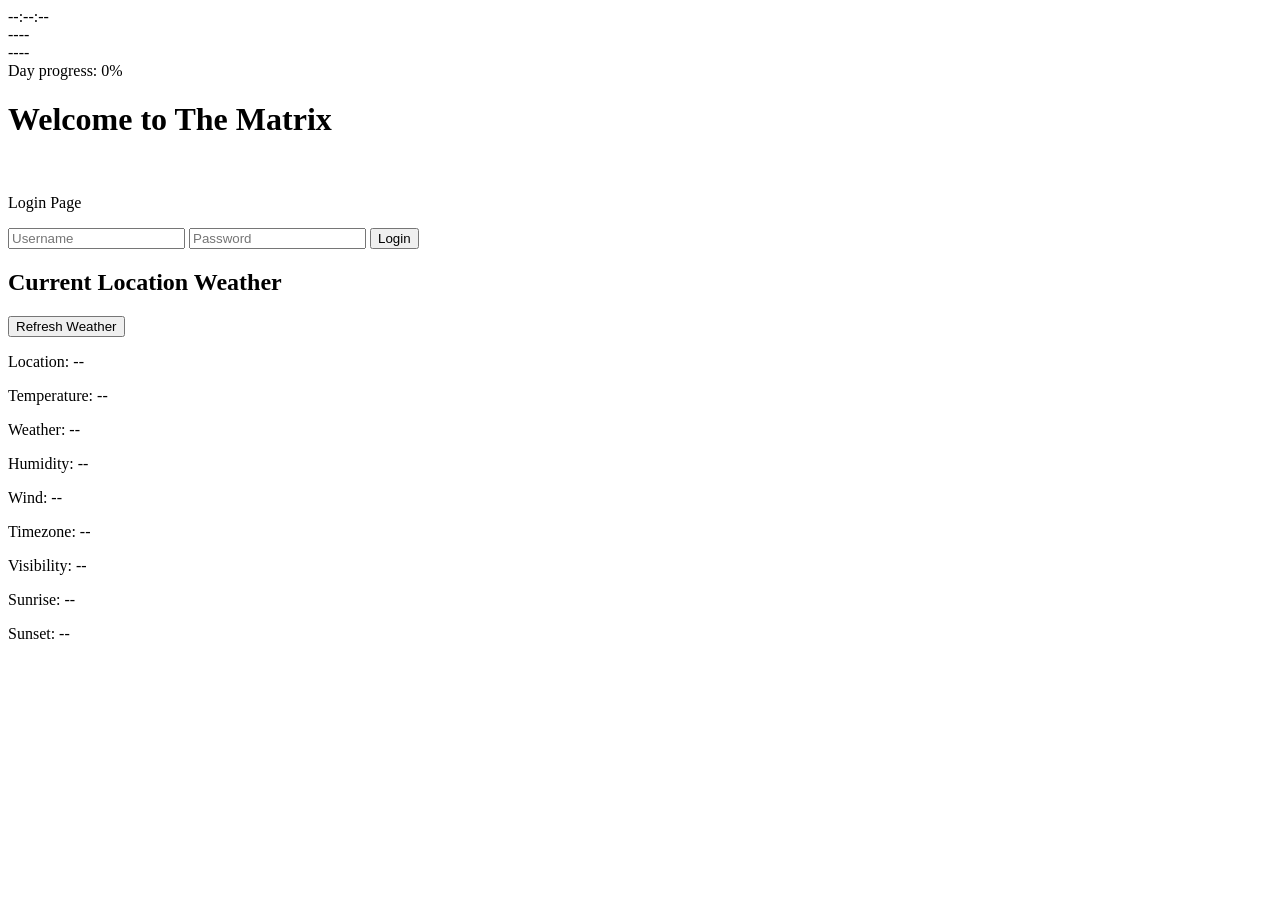
==== index.html @ 37ca57c7 "Renamed file to index.html" ====
<!DOCTYPE html>
<html lang="en">
<head>
    <meta charset="UTF-8">
    <meta name="viewport" content="width=device-width, initial-scale=1.0">
    <title>Document</title>
    <link rel="stylesheet" href="Choti.css">
</head>
<body>

    <div class="matrix-bg" aria-hidden="true"></div>

    <div class="top-clock" id="topClock">
        <div id="digitalTime">--:--:--</div>
        <div id="digitalDate">----</div>
        <div id="digitalDay">----</div>
        <div class="day-progress-wrap">
            <div id="dayProgressBar" class="day-progress-bar"></div>
        </div>
        <div id="dayProgressLabel" class="day-progress-label">Day progress: 0%</div>
    </div>

    <h1>Welcome to The Matrix</h1>


    <div class="LoginScreen">

         <p> Login Page</p>

        <input id="myusrnm" label="Username" type="text" placeholder="Username">
        <input id="mypswd" label="Password" type="password" placeholder="Password">
        <button id="lgnbtn">Login</button>

    </div>

    <div class="weather-container">
        <h2>Current Location Weather</h2>
        <button id="refreshWeather">Refresh Weather</button>

        <div id="weatherCard" class="weather-card">
            <p id="location">Location: --</p>
            <p id="temperature">Temperature: --</p>
            <p id="description">Weather: --</p>
            <p id="humidity">Humidity: --</p>
            <p id="wind">Wind: --</p>
            <p id="timezone">Timezone: --</p>
            <p id="visibility">Visibility: --</p>
            <p id="error" class="error-message"></p>
        </div>
        <div class="sun-times">
            <p id="sunrise">Sunrise: --</p>
            <p id="sunset">Sunset: --</p>
        </div>
    </div>

    <script src="WeatherApi.js"></script>
    <script src="Choti.js"></script>
</body>
</html>
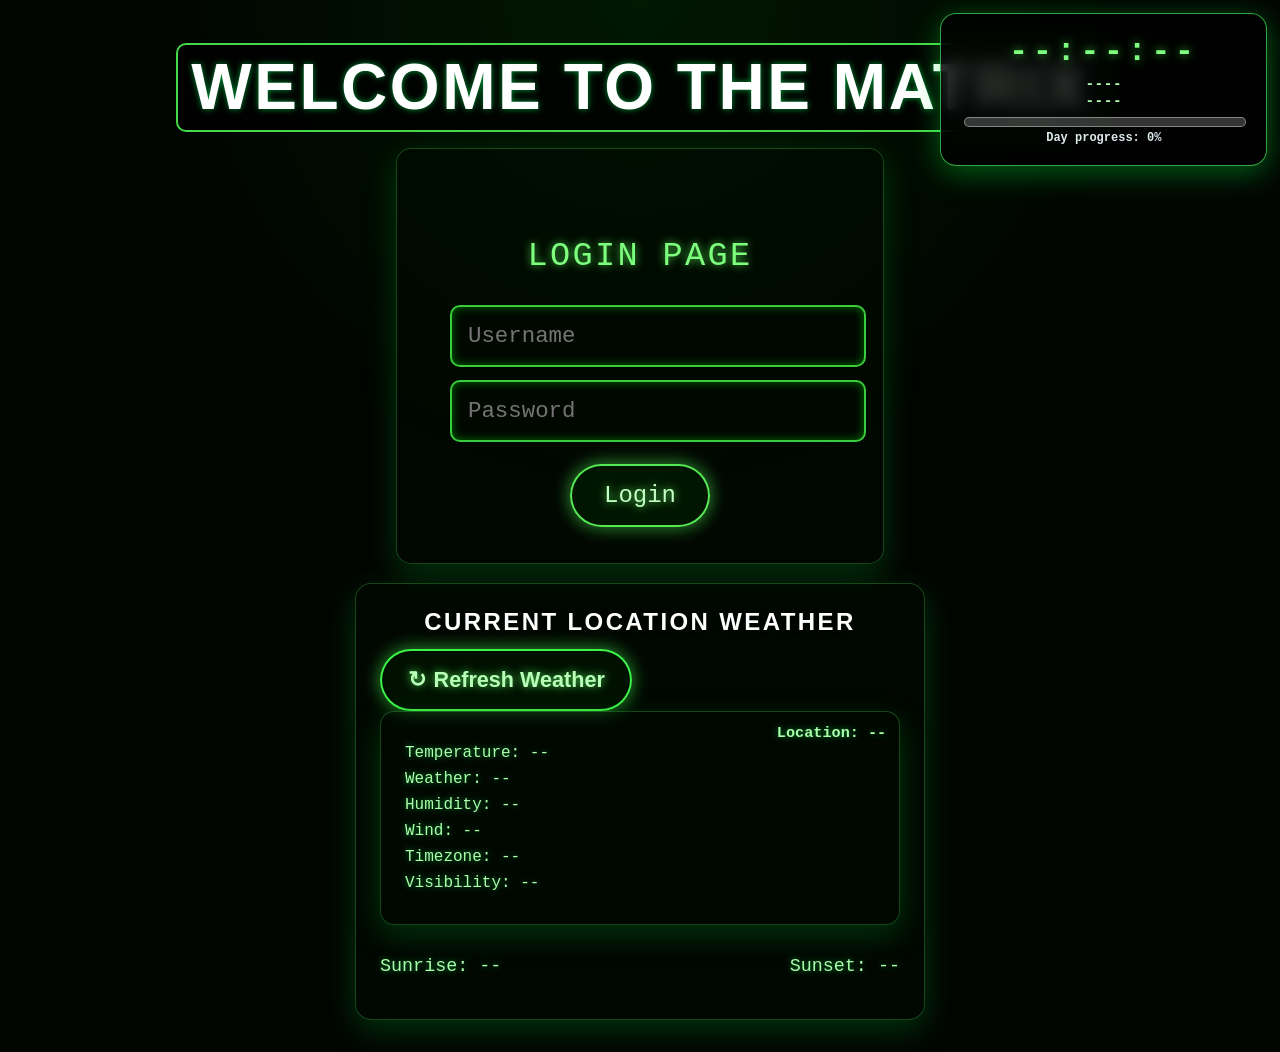
==== commit 9864e113: "Renamed file to index.html" ====
--- a/index.html
+++ b/index.html
@@ -4,7 +4,7 @@
     <meta charset="UTF-8">
     <meta name="viewport" content="width=device-width, initial-scale=1.0">
     <title>Document</title>
-    <link rel="stylesheet" href="Choti.css">
+    <link rel="stylesheet" href="Choti_Website/Choti.css">
 </head>
 <body>
 
@@ -54,6 +54,6 @@
     </div>
 
     <script src="WeatherApi.js"></script>
-    <script src="Choti.js"></script>
+    <script src="Choti_Website/Choti.js"></script>
 </body>
 </html>
--- a/Choti_Website/Choti.css
+++ b/Choti_Website/Choti.css
@@ -0,0 +1,436 @@
+/* Global Styles */
+body {
+    margin: 0;
+    padding: 0;
+    font-family: 'Segoe UI', Tahoma, Geneva, Verdana, sans-serif;
+    background: linear-gradient(135deg, #74ABE2 0%, #5563DE 100%);
+    color: #333;
+    min-height: 100vh;
+    display: flex;
+    flex-direction: column;
+    align-items: center;
+    justify-content: center;
+}
+
+h1 {
+    font-family: 'Courier New', monospace;
+    color: #78ff79;
+    text-align: center;
+    font-size: 4rem;
+    letter-spacing: 0.16em;
+    margin-bottom: 1rem;
+    text-transform: uppercase;
+    text-shadow: 0 0 10px rgba(80, 255, 86, 0.9), 0 0 20px rgba(45, 255, 77, 0.7);
+    padding: 0.35rem 0.85rem;
+    background: rgba(0, 0, 0, 0.8);
+    border: 2px solid rgba(82, 255, 88, 0.85);
+    border-radius: 10px;
+}
+
+h2 {
+    font-family: 'Courier New', monospace;
+    font-size: 2.2rem;
+    color: #95ff95;
+    letter-spacing: 0.08em;
+    text-shadow: 0 0 7px rgba(103, 255, 104, 0.9);
+}
+
+/* Login box */
+.LoginScreen {
+    background: rgba(0, 0, 0, 0.95);
+    padding: 2.2rem 3.3rem;
+    border-radius: 15px;
+    box-shadow: 0 16px 35px rgba(0,0,0,0.45);
+    border: 1px solid rgba(44, 255, 76, 0.8);
+    max-width: 380px;
+    width: 90%;
+    text-align: center;
+}
+
+.LoginScreen p {
+    font-family: 'Courier New', monospace;
+    font-size: 2.1rem;
+    margin-bottom: 1.5rem;
+    color: #7dff7d;
+    text-shadow: 0 0 8px rgba(90, 255, 90, 0.8);
+    letter-spacing: 0.07em;
+    text-transform: uppercase;
+}
+
+.LoginScreen input {
+    font-family: 'Courier New', monospace;
+    width: 100%;
+    margin: 0.4rem 0;
+    padding: 1rem 1rem;
+    font-size: 1.4rem;
+    border: 2px solid rgba(70, 255, 74, 0.8);
+    border-radius: 10px;
+    background: rgba(0, 10, 0, 0.85);
+    color: #aaffaa;
+    box-shadow: inset 0 0 10px rgba(0, 255, 0, 0.4);
+    transition: border-color 0.25s ease, box-shadow 0.25s ease;
+}
+
+#lgnbtn {
+    font-family: 'Courier New', monospace;
+    font-size: 1.5rem;
+    padding: 1rem 2rem;
+    border-radius: 999px;
+    border: 2px solid rgba(90, 255, 100, 0.95);
+    background: rgba(0, 28, 0, 0.9);
+    color: #b8ffb8;
+    text-shadow: 0 0 8px rgba(105, 255, 108, 0.9);
+    box-shadow: 0 0 18px rgba(72, 255, 82, 0.55);
+    cursor: pointer;
+    transition: transform 0.15s ease, background 0.2s ease, box-shadow 0.2s ease;
+}
+
+.LoginScreen input:focus {
+    outline: none;
+    border-color: #80ff80;
+    box-shadow: inset 0 0 16px rgba(0,255,0,0.65), 0 0 12px rgba(70,255,65,0.65);
+}
+
+#lgnbtn {
+    background: rgba(0, 24, 0, 0.95);
+    color: #c2ffc2;
+    font-size: 1.5rem;
+    padding: 1rem 2rem;
+    border: 2px solid rgba(96, 255, 92, 0.9);
+    border-radius: 999px;
+    cursor: pointer;
+    margin-top: 1rem;
+    transition: background 0.2s ease, transform 0.2s ease, box-shadow 0.2s ease;
+    box-shadow: 0 0 18px rgba(85, 255, 90, 0.6);
+}
+
+#lgnbtn:hover {
+    transform: translateY(-2px);
+    background: rgba(0, 38, 0, 0.97);
+    box-shadow: 0 0 24px rgba(98, 255, 113, 0.8);
+}
+
+#lgnbtn:active {
+    transform: translateY(1px);
+    background: rgba(0, 20, 0, 0.96);
+    box-shadow: 0 0 10px rgba(88, 255, 93, 0.65);
+}
+
+.top-clock {
+    position: fixed;
+    top: 0.8rem;
+    right: 0.8rem;
+    z-index: 999;
+    min-width: 280px;
+    max-width: 380px;
+    padding: 1.2rem 1.4rem;
+    border-radius: 16px;
+    background: rgba(2, 20, 8, 0.92);
+    border: 1px solid rgba(80, 255, 133, 0.65);
+    color: #b8ffb8;
+    backdrop-filter: blur(10px);
+    box-shadow: 0 6px 28px rgba(0, 95, 20, 0.55);
+    text-align: center;
+    font-size: 1.4rem;
+    font-weight: 700;
+}
+.top-clock #digitalTime {
+    font-size: 2rem;
+    letter-spacing: 0.14em;
+    margin-bottom: 0.35rem;
+    font-weight: 900;
+    text-transform: uppercase;
+    color: #7cff7c;
+    animation: matrixPulse 1.8s ease-in-out infinite;
+}
+
+.top-clock #digitalDate, .top-clock #digitalDay {
+    font-size: 0.9rem;
+    letter-spacing: 0.04em;
+    opacity: 0.98;
+    margin: 1px 0;
+}
+
+.day-progress-wrap {
+    margin-top: 0.5rem;
+    width: 100%;
+    height: 8px;
+    border-radius: 999px;
+    background: rgba(255, 255, 255, 0.2);
+    overflow: hidden;
+    border: 1px solid rgba(255,255,255,0.4);
+}
+
+.day-progress-bar {
+    width: 0%;
+    height: 100%;
+    border-radius: 999px;
+    background: linear-gradient(90deg, #00d2ff 0%, #3a7fff 100%);
+    box-shadow: 0 0 10px rgba(44, 197, 255, 0.7);
+    transition: width 0.35s ease;
+}
+
+.day-progress-label {
+    margin-top: 0.3rem;
+    font-size: 0.75rem;
+    color: rgba(238, 252, 255, 0.93);
+    font-weight: 600;
+}
+
+@keyframes matrixPulse {
+    0% {
+        color: #7cff7c;
+        text-shadow: 0 0 12px rgba(79, 255, 80, 0.7), 0 0 20px rgba(45, 255, 55, 0.45);
+        transform: translateY(0);
+        filter: drop-shadow(0 0 8px rgba(7, 255, 9, 0.6));
+    }
+    25% {
+        color: #9cff9c;
+        text-shadow: 0 0 16px rgba(182, 255, 179, 0.85), 0 0 26px rgba(0, 225, 0, 0.3);
+        transform: translateY(-1px);
+        filter: drop-shadow(0 0 10px rgba(7, 255, 9, 0.75));
+    }
+    50% {
+        color: #a8ffab;
+        text-shadow: 0 0 24px rgba(220, 255, 220, 0.95), 0 0 40px rgba(0, 255, 0, 0.55);
+        transform: translateY(0);
+        filter: drop-shadow(0 0 12px rgba(7, 255, 9, 0.94));
+    }
+    75% {
+        color: #8cff8c;
+        text-shadow: 0 0 18px rgba(150, 255, 150, 0.9), 0 0 34px rgba(0, 199, 0, 0.4);
+        transform: translateY(1px);
+        filter: drop-shadow(0 0 9px rgba(7, 255, 9, 0.72));
+    }
+    100% {
+        color: #7cff7c;
+        text-shadow: 0 0 12px rgba(79, 255, 80, 0.65), 0 0 20px rgba(45, 255, 55, 0.43);
+        transform: translateY(0);
+        filter: drop-shadow(0 0 8px rgba(7, 255, 9, 0.6));
+    }
+}
+
+@keyframes pulseGlow {    0%, 100% {
+        transform: scale(1);
+        text-shadow: none;
+    }
+    50% {
+        transform: scale(1.02);
+        text-shadow: 0 0 14px rgba(120, 255, 120, 0.6);
+    }
+}
+
+@keyframes floatClock {
+    0%, 100% { transform: translateY(0); }
+    50% { transform: translateY(2px); }
+}
+
+.top-clock {
+    animation: floatClock 4s ease-in-out infinite;
+}
+
+.weather-container {
+    width: min(100%, 520px);
+    margin: 1.2rem auto 2rem;
+    padding: 1.5rem;
+    border-radius: 16px;
+    background: rgba(0, 0, 0, 0.95);
+    box-shadow: 0 16px 35px rgba(0, 0, 0, 0.55);
+    border: 1px solid rgba(37, 255, 53, 0.85);
+    color: #aaffaa;
+    font-size: 1.15rem;
+}
+
+.weather-card {
+    position: relative;
+    padding: 1.5rem;
+    border-radius: 14px;
+    background: rgba(0, 0, 0, 0.97);
+    border: 1px solid rgba(37, 255, 53, 0.95);
+    box-shadow: 0 12px 28px rgba(0, 255, 77, 0.25);
+}
+
+#location {
+    position: absolute;
+    top: 0.8rem;
+    right: 0.8rem;
+    margin: 0;
+    font-weight: 700;
+    font-size: 0.95rem;
+    text-align: right;
+}
+
+.weather-card p {
+    margin: 0.5rem 0;
+    font-size: 1rem;
+}
+
+.sun-times {
+    margin-top: 0.8rem;
+    display: flex;
+    justify-content: space-between;
+    color: #ebecf6;
+}
+
+.error-message {
+    color: #ffb3b3;
+    margin-top: 0.75rem;
+}
+
+body.theme-day {
+    --bg-1: #6fa8ff;
+    --bg-2: #dbeeff;
+    --text: #1f2b3f;
+}
+
+body.theme-night {
+    --bg-1: #0e1f3f;
+    --bg-2: #071026;
+    --text: #e4ebff;
+}
+
+body {
+    background: #020502;
+    color: #aaffaa;
+    transition: background 0.8s ease, color 0.8s ease;
+    font-family: 'Courier New', Courier, monospace;
+    font-size: 1.05rem;
+}
+
+.matrix-bg {
+    position: fixed;
+    inset: 0;
+    pointer-events: none;
+    z-index: -3;
+    background: radial-gradient(circle at top, rgba(0,255,0,0.08), transparent 45%);
+    overflow: hidden;
+}
+
+.matrix-rain-canvas {
+    position: fixed;
+    inset: 0;
+    pointer-events: none;
+    z-index: -4;
+}
+
+.matrix-bg::before,
+.matrix-bg::after {
+    content: "";
+    position: absolute;
+    inset: 0;
+    display: block;
+    will-change: transform;
+    opacity: 0.23;
+    background-image: linear-gradient(0deg, transparent 0%, rgba(0,255,0,0.12) 1%, transparent 0%),
+      repeating-linear-gradient(0deg, rgba(0,255,0,0.06), rgba(0,255,0,0.06) 2px,  2px,  14px);
+    animation: matrixShimmer 2.4s linear infinite;
+}
+
+.matrix-bg::after {
+    opacity: 0.16;
+    animation-duration: 3.6s;
+    filter: blur(1px);
+}
+
+@keyframes matrixShimmer {
+    0% { transform: translateY(-40%); }
+    100% { transform: translateY(40%); }
+}
+
+.matrix-bg .digits {
+    content: ""
+}
+
+.top-clock {
+    background: rgba(0, 0, 0, 0.75);
+    border-color: rgba(75, 255, 99, 0.65);
+    color: #b4ffb2;
+    box-shadow: 0 7px 30px rgba(0, 255, 60, 0.35);
+}
+
+.weather-container, .LoginScreen, .weather-card {
+    background: rgba(0, 10, 0, 0.5);
+    border: 1px solid rgba(90, 255, 100, 0.25);
+    box-shadow: 0 10px 30px rgba(0, 120, 30, 0.4);
+}
+
+h1, h2, #location, #temperature, #description, #humidity, #wind, #timezone, #visibility, #sunrise, #sunset {
+    color: #aaffaa;
+    text-shadow: 0 0 6px rgba(0, 255, 92, 0.56);
+}
+
+.top-clock #digitalTime {
+    font-family: 'Courier New', Courier, monospace;
+    color: #7eff7f;
+    text-shadow: 0 0 10px rgba(70, 255, 70, 0.8);
+    animation: scanline 4s linear infinite;
+}
+
+@keyframes scanline {
+    0% { letter-spacing: 0.18em; transform: translateY(0) skewY(0deg); }
+    20% { letter-spacing: 0.17em; transform: translateY(-1px) skewY(-0.2deg); }
+    40% { letter-spacing: 0.16em; transform: translateY(0) skewY(0.15deg); }
+    60% { letter-spacing: 0.17em; transform: translateY(1px) skewY(-0.15deg); }
+    80% { letter-spacing: 0.18em; transform: translateY(0) skewY(0.1deg); }
+    100% { letter-spacing: 0.14em; transform: translateY(0) skewY(0deg); }
+}
+
+
+h1, h2 {
+    font-family: 'Poppins', 'Segoe UI', Tahoma, Geneva, Verdana, sans-serif;
+    letter-spacing: 0.04em;
+    text-transform: uppercase;
+    color: #fff;
+}
+
+.weather-container h2 {
+    margin: 0 0 0.8rem;
+    font-size: 1.5rem;
+    font-weight: 700;
+    text-align: center;
+    letter-spacing: 0.1em;
+    text-shadow: 1px 1px 8px rgba(0,0,0,0.3);
+}
+
+#refreshWeather {
+    display: inline-flex;
+    align-items: center;
+    justify-content: center;
+    gap: 0.5rem;
+    border: 2px solid rgba(65, 255, 75, 0.95);
+    color: #b8ffb8;
+    font-weight: 700;
+    font-size: 1.35rem;
+    padding: 1rem 1.6rem;
+    border-radius: 999px;
+    cursor: pointer;
+    background: rgba(0, 20, 0, 0.88);
+    box-shadow: 0 0 18px rgba(74, 255, 85, 0.6);
+    text-shadow: 0 0 9px rgba(91, 255, 96, 0.85);
+    transition: transform 0.18s ease, box-shadow 0.2s ease, background 0.2s ease;
+}
+
+#refreshWeather:hover {
+    transform: translateY(-2px) scale(1.02);
+    background: rgba(0, 40, 0, 0.95);
+    box-shadow: 0 0 28px rgba(100, 255, 110, 0.8);
+}
+
+#refreshWeather:active {
+    transform: translateY(1px) scale(0.98);
+    background: rgba(0, 22, 0, 0.94);
+    box-shadow: 0 0 20px rgba(82, 255, 95, 0.65);
+}
+
+#refreshWeather::before {
+    content: '\21bb';
+    display: inline-block;
+    transform: rotate(0deg);
+    transition: transform 0.5s ease;
+}
+
+#refreshWeather.refreshing::before {
+    transform: rotate(360deg);
+}
+
+
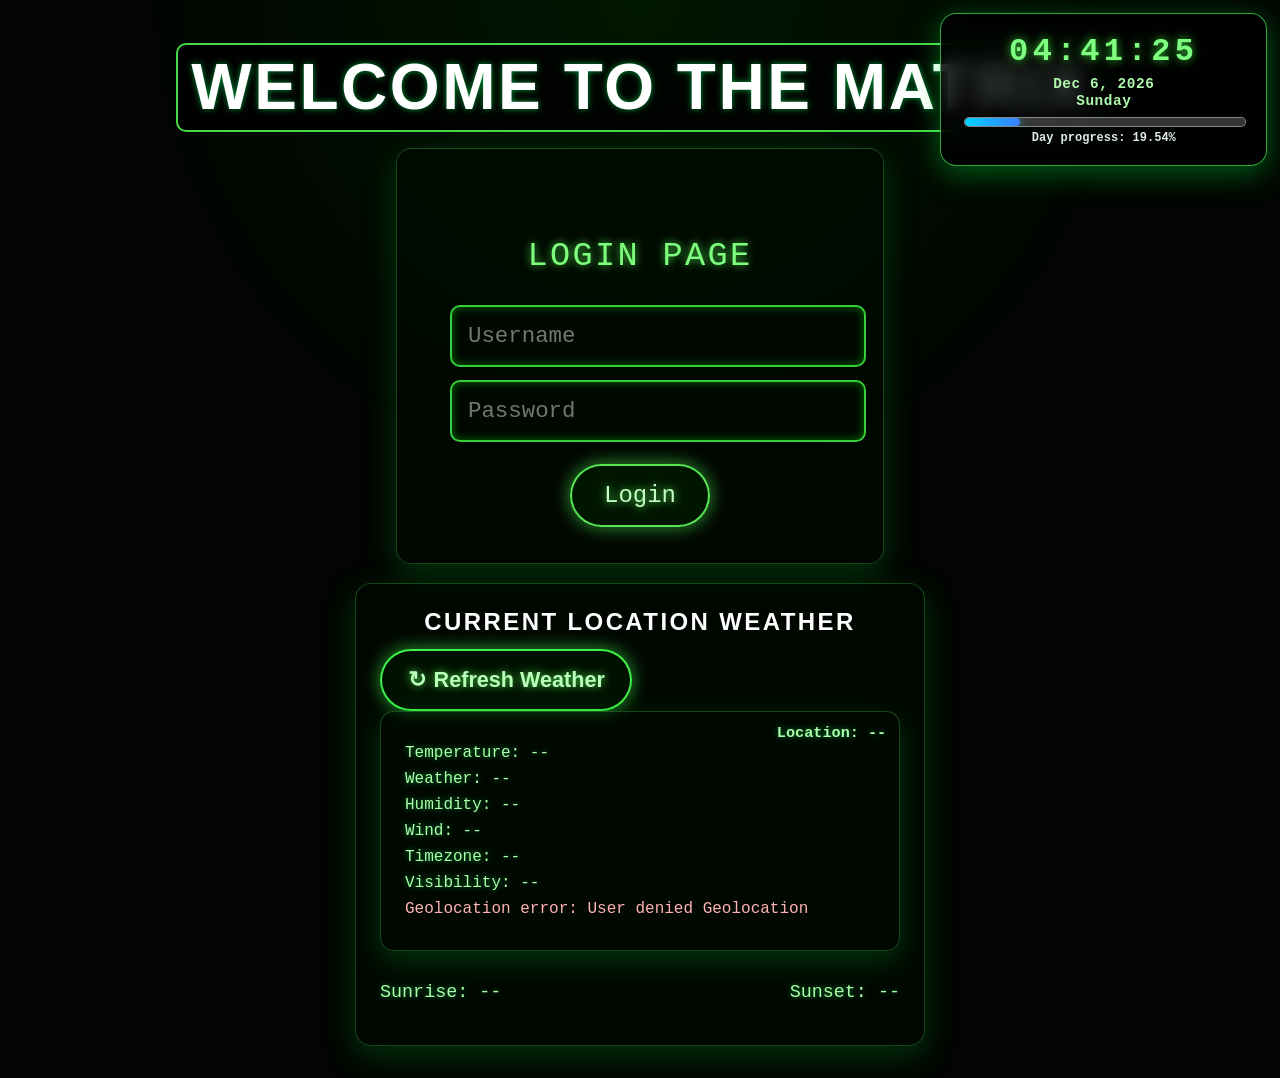
==== commit 35103435: "Renamed file to index.html" ====
--- a/index.html
+++ b/index.html
@@ -53,7 +53,7 @@
         </div>
     </div>
 
-    <script src="WeatherApi.js"></script>
+    <script src="Choti_Website/WeatherApi.js"></script>
     <script src="Choti_Website/Choti.js"></script>
 </body>
 </html>
